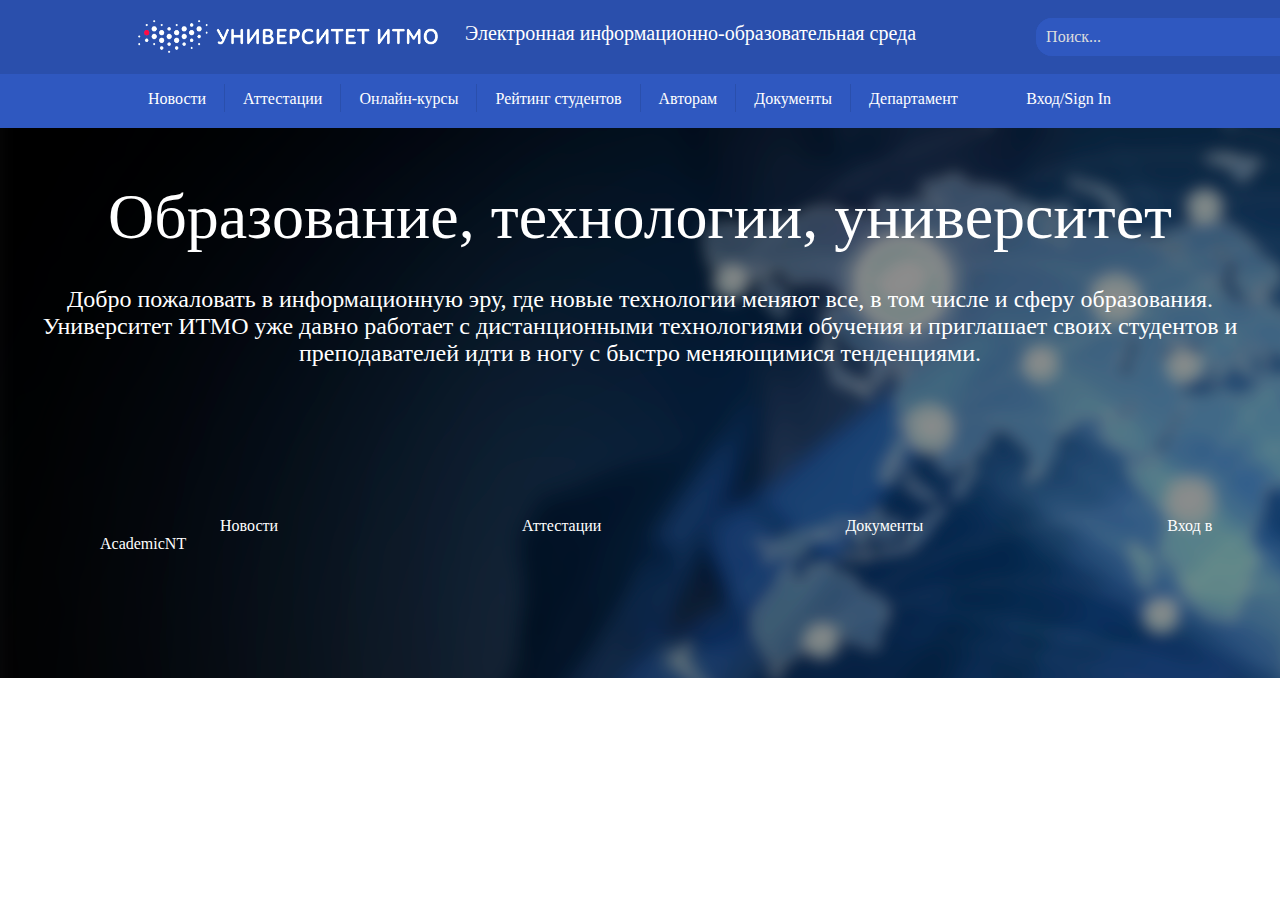
==== Task3/index.html @ 4b1503b2 "Task 3" ====
<!DOCTYPE html>
<html>
  <head>
    <meta charset="utf-8">
    <title>Задание 3</title>
    <link rel="stylesheet" href="styles.css">
  </head>
  <body>
    <!-- Два хедера -->
    <div class="firstHeader">
      <div id="logo" class="header">
        <a href="#"><img src="logo.png" id="logo"></a>
      </div>
      <div class="header">
        <p id ="firstheadline">Электронная информационно-образовательная среда</p>
      </div>
      <div class="header">
        <form id="formSearch" method="get">
        <input type="hidden" id="searchHidden">
        <input type="text" placeholder="Поиск..." id="search">
        </form>
      </div>
    </div>
    <div class="freeSpace"></div>
    <div class="secondHeader">
      <div>
        <ul>
          <li><a href="#" class="news">Новости</a></li>
          <div class="sep">&nbsp;</div>
          <li><a href="#">Аттестации</a></li>
          <div class="sep">&nbsp;</div>
          <li><a href="#">Онлайн-курсы</a></li>
          <div class="sep">&nbsp;</div>
          <li><a href="#">Рейтинг студентов</a></li>
          <div class="sep">&nbsp;</div>
          <li><a href="#">Авторам</a></li>
          <div class="sep">&nbsp;</div>
          <li><a href="#">Документы</a></li>
          <div class="sep">&nbsp;</div>
          <li><a href="#">Департамент</a></li>
        </ul>
      </div>
      <div id="signParagraph"><a href="#" style="color:white;" id="signText">Вход/Sign In</a></div>
    </div>
    <!-- Тело -->
    <div class="bodyOfSite">
      <div id="divMainHeadline"><a href="#" id="mainHeadline">Образование, технологии, университет</a></div>
      <div id="divMainText">Добро пожаловать в информационную эру, где новые технологии меняют все, в том числе и сферу образования. Университет ИТМО уже давно работает с дистанционными технологиями обучения и приглашает своих студентов и преподавателей идти в ногу с быстро меняющимися тенденциями.</div>
      <div class="break"></div>
      <div class="break"></div>
      <div class="icons">
        <a href="#">Новости</a>
        <a href="#">Аттестации</a>
        <a href="#">Документы</a>
        <a href="#">Вход в AcademicNT</a>
      </div>
    </div>

  </body>
</html>
---- Task3/styles.css ----
*{
	margin:0px;
	padding: 0px;
}

body{
	font-family: 'Segoe UI Regular';
}

.firstHeader{
	height: 73.6px;
	background-color: #2A4FAC;
}

@font-face {
	font-family: 'Segoe UI Regular';
	src: url('/fonts/SegoeUI.eot');
	src: url('SegoeUI.eot?#iefix') format('embedded-opentype'),
	url('/fonts/SegoeUI.woff') format('woff'),
	url('/fonts/SegoeUI.ttf') format('truetype');
	font-weight: normal;
	font-style: normal;
}

.header{
	float:left;
}

#logo{
	float:left;
	width: 300px;
	margin-left:69px;
	padding:10px 0;
	border:0;
}

#firstheadline{
	color:white;
	font-size: 20px;
	margin-left: 96px;
	text-decoration: none;
	padding:22px 0;
}

#formSearch{
	float:left;
	border-radius: 16px;
	margin-left:120px;
	background-color:#2f58c0;
	width:240px;
	margin-top: 18px;
}

#search{
	width:280px;
	background-color:#2f58c0;
	border:0;
	border-radius: 16px;
	height:38px;

}

#search[type="text"]::-webkit-input-placeholder {
	padding-left: 10px;
    color: #DDDDDD;
    font-family: 'Segoe UI Regular';
    font-size: 16px;

 } 

.secondHeader{
	background-color: #2F58C0;
	height:54.4px;
}

.secondHeader ul li {
	float: left;
	text-decoration: none;
	list-style: none;
	padding:16px 18px 16px 18px;
	left: 130px;

}

#signParagraph{
	float: right;
	padding:16px 18px 16px 18px;
	padding-right: 153px;
}

#signText{
	padding:16px;
}

.secondHeader a{
	text-decoration: none;
	color:white;
	text-align:center;
}

.secondHeader .news{
	margin-left: 130px;
}

.secondHeader .sep{
	float:left;
	display:inline-block;
	padding: 5.33333px 0px;
	width: 1px;
	height: 100%;
	background-color:#2A4FAC;
	margin-top: 10px;  
}

.bodyOfSite{
	height: 550px;
	background: url(background.png) no-repeat;
	font-family: 'Segoe UI Regular';
}
#mainHeadline{
	text-align: center;
	font-family: 'Segoe UI Regular';
	font-size: 64px;
	text-decoration: none;
	color:white;
}
#divMainHeadline{
	padding:32px;
	text-align: center;
	padding-top: 52px;
}
#mainText{
	text-decoration: none;
	color: white;
	font-size: 24px;

}
#divMainText{
	text-align: center;
	width: 1228px;
	margin:0 auto;
	color: white;
	font-size: 24px;
}
.break{
	width: 100%;
	height: 1px;
	margin:16px 0;
}
.icons a{
	text-decoration: none;
	font-size: 16px;
	color:white;
	padding:120px;
	text-align: center;

}
.icons{
	padding-left: 100px;
	padding-top: 100px;
}
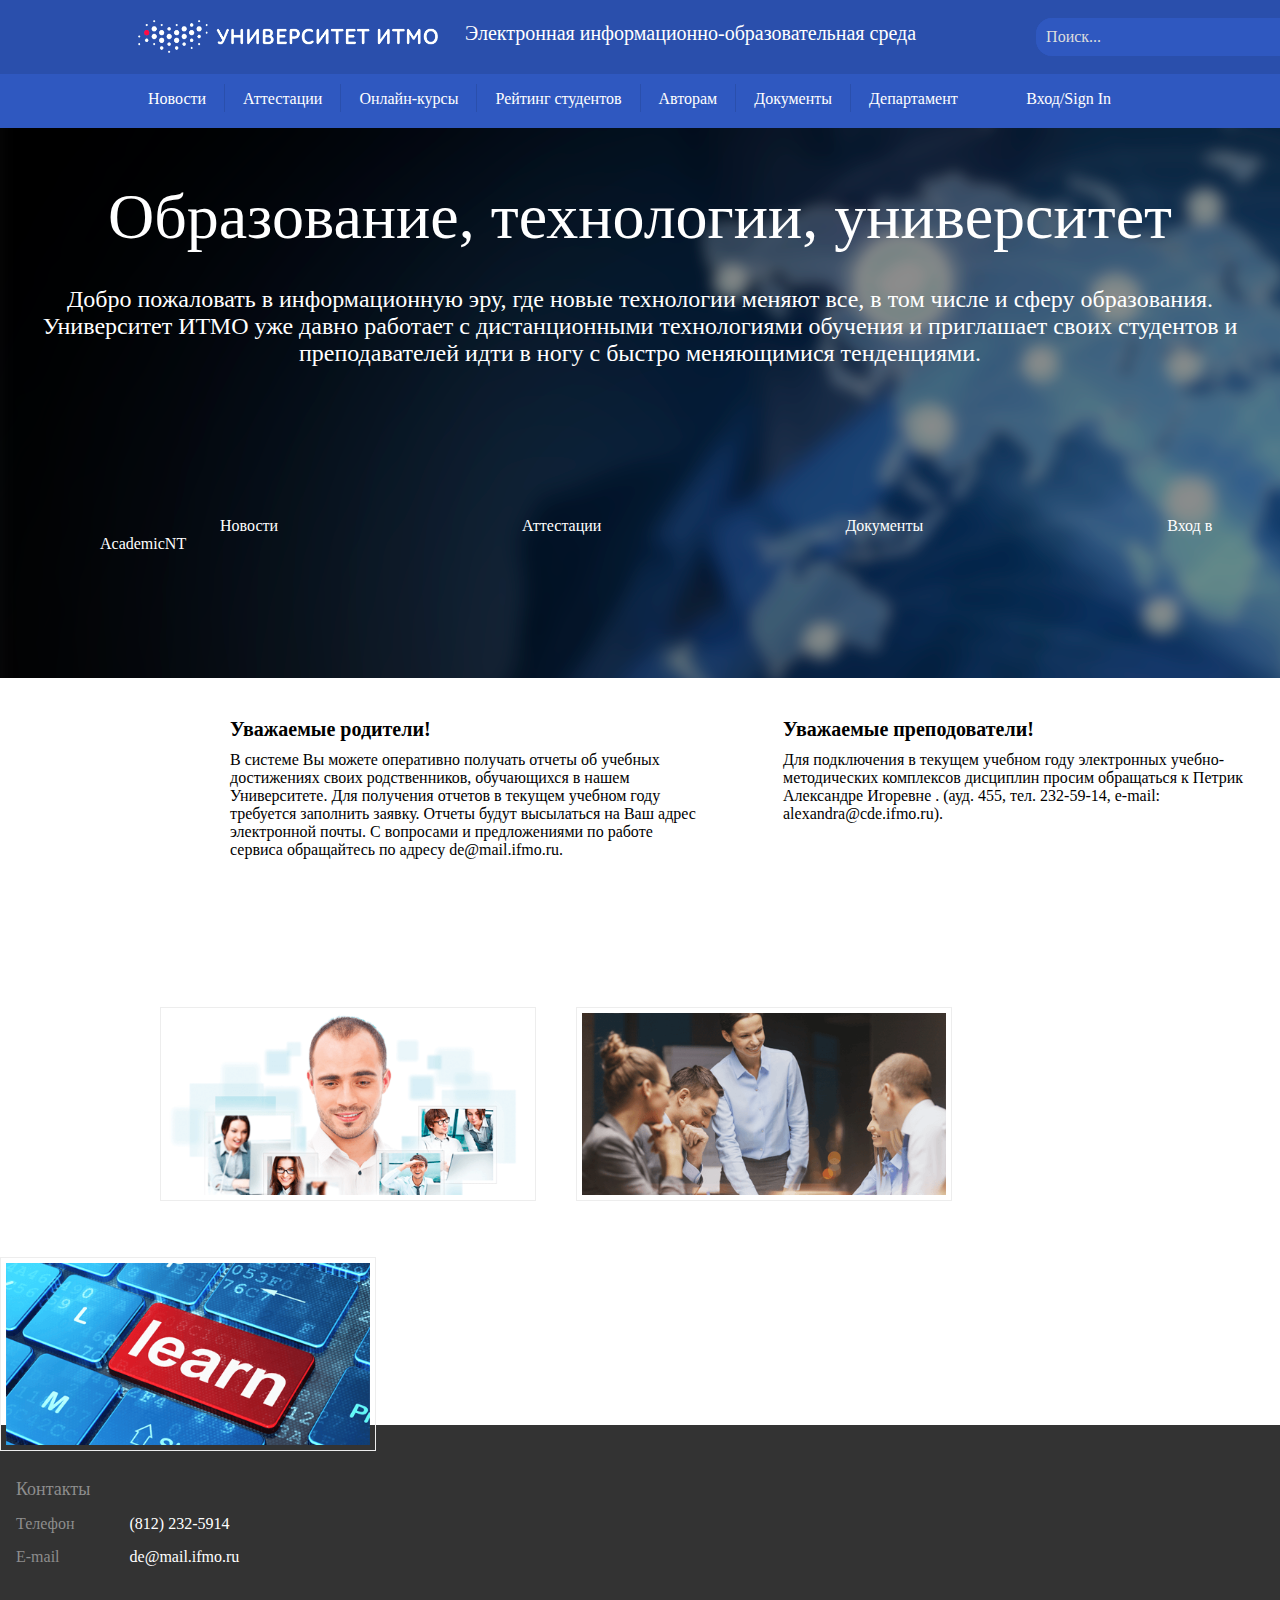
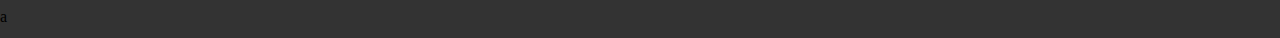
==== commit 4ad2fada: "updated third task" ====
--- a/Task3/index.html
+++ b/Task3/index.html
@@ -55,6 +55,35 @@
         <a href="#">Вход в AcademicNT</a>
       </div>
     </div>
-
+    <div class="textAfterIcons">
+      <div style="margin-left:230px" class="generalText">
+        <div id="parents">Уважаемые родители!</div>
+        <div id="parentsInfo">В системе Вы можете оперативно получать отчеты об учебных достижениях своих родственников, обучающихся в нашем Университете. Для получения отчетов в текущем учебном году требуется заполнить заявку. Отчеты будут высылаться на Ваш адрес электронной почты. С вопросами и предложениями по работе сервиса обращайтесь по адресу de@mail.ifmo.ru.</div>
+      </div>
+      <div class="generalText">
+        <div id="parents">Уважаемые преподователи!</div>
+        <div id="parentsInfo">Для подключения в текущем учебном году электронных учебно-методических комплексов дисциплин просим обращаться к Петрик Александре Игоревне . (ауд. 455, тел. 232-59-14, e-mail: alexandra@cde.ifmo.ru).</div>
+      </div>      
+    </div>
+    <div class="break2"></div>
+    <div class="imageList">
+      <div style="margin-left: 160px;" class="imageDiv"><img src="1.png" class="image"></div>
+      <div class="imageDiv"><img src="2.png" class="image"></div>
+      <div class="imageDiv"><img src="3.png" class="image"></div>
+    </div>
+    <div class="break"></div>
+    <div class="break"></div>
+    <div class="footer">
+      <div class="contacts" >
+        <div style="font-size: 18px;color:#8d8d8d;">Контакты</div>
+        <div style="float:left;font-size: 16px;color:#8d8d8d;margin:15px 40px 15px 0px;">Телефон</div>
+        <div style="float:left;font-size: 16px;color:white;margin: 15px">(812) 232-5914</div>
+        <div style="float:left;font-size: 16px;color:#8d8d8d;margin:0px 70px 15px 0px; ">E-mail</div>
+        <div style="float:left;font-size: 16px;color:white;"> de@mail.ifmo.ru</div>
+      </div>
+      <div class="block">
+        a
+      </div>
+    </div>
   </body>
 </html>--- a/Task3/styles.css
+++ b/Task3/styles.css
@@ -158,4 +158,55 @@
 .icons{
 	padding-left: 100px;
 	padding-top: 100px;
-}+}
+.textAfterIcons{
+	height:230px;
+	float:left;
+	width:1519px;
+}
+#parents{
+	color:black;
+	font-size: 20px;
+	margin-bottom: 10px;
+	font-weight: 600;
+}
+#parentsInfo{
+	color:black;
+	font-size:16px;
+}
+.generalText{
+	float:left;
+	width:473px;
+	margin:40px;
+
+}
+.break2{
+	width: 100%;
+	height: 1px;
+	margin:150px 0;
+}
+.imageList{
+	height:396px;
+}
+.image{
+	width:364px;
+	float:left;
+	margin:28px auto;
+	margin-right: 40px;
+	border: 1px solid #ededed;
+	padding:5px;
+}
+.imageDiv{
+	padding: :100px;
+}
+.footer{
+	height:213px;
+	background-color: #333333;
+
+}
+.contacts{
+	height:167px;
+	width:258px;
+	padding-top:16px;
+	padding-left:16px;
+}
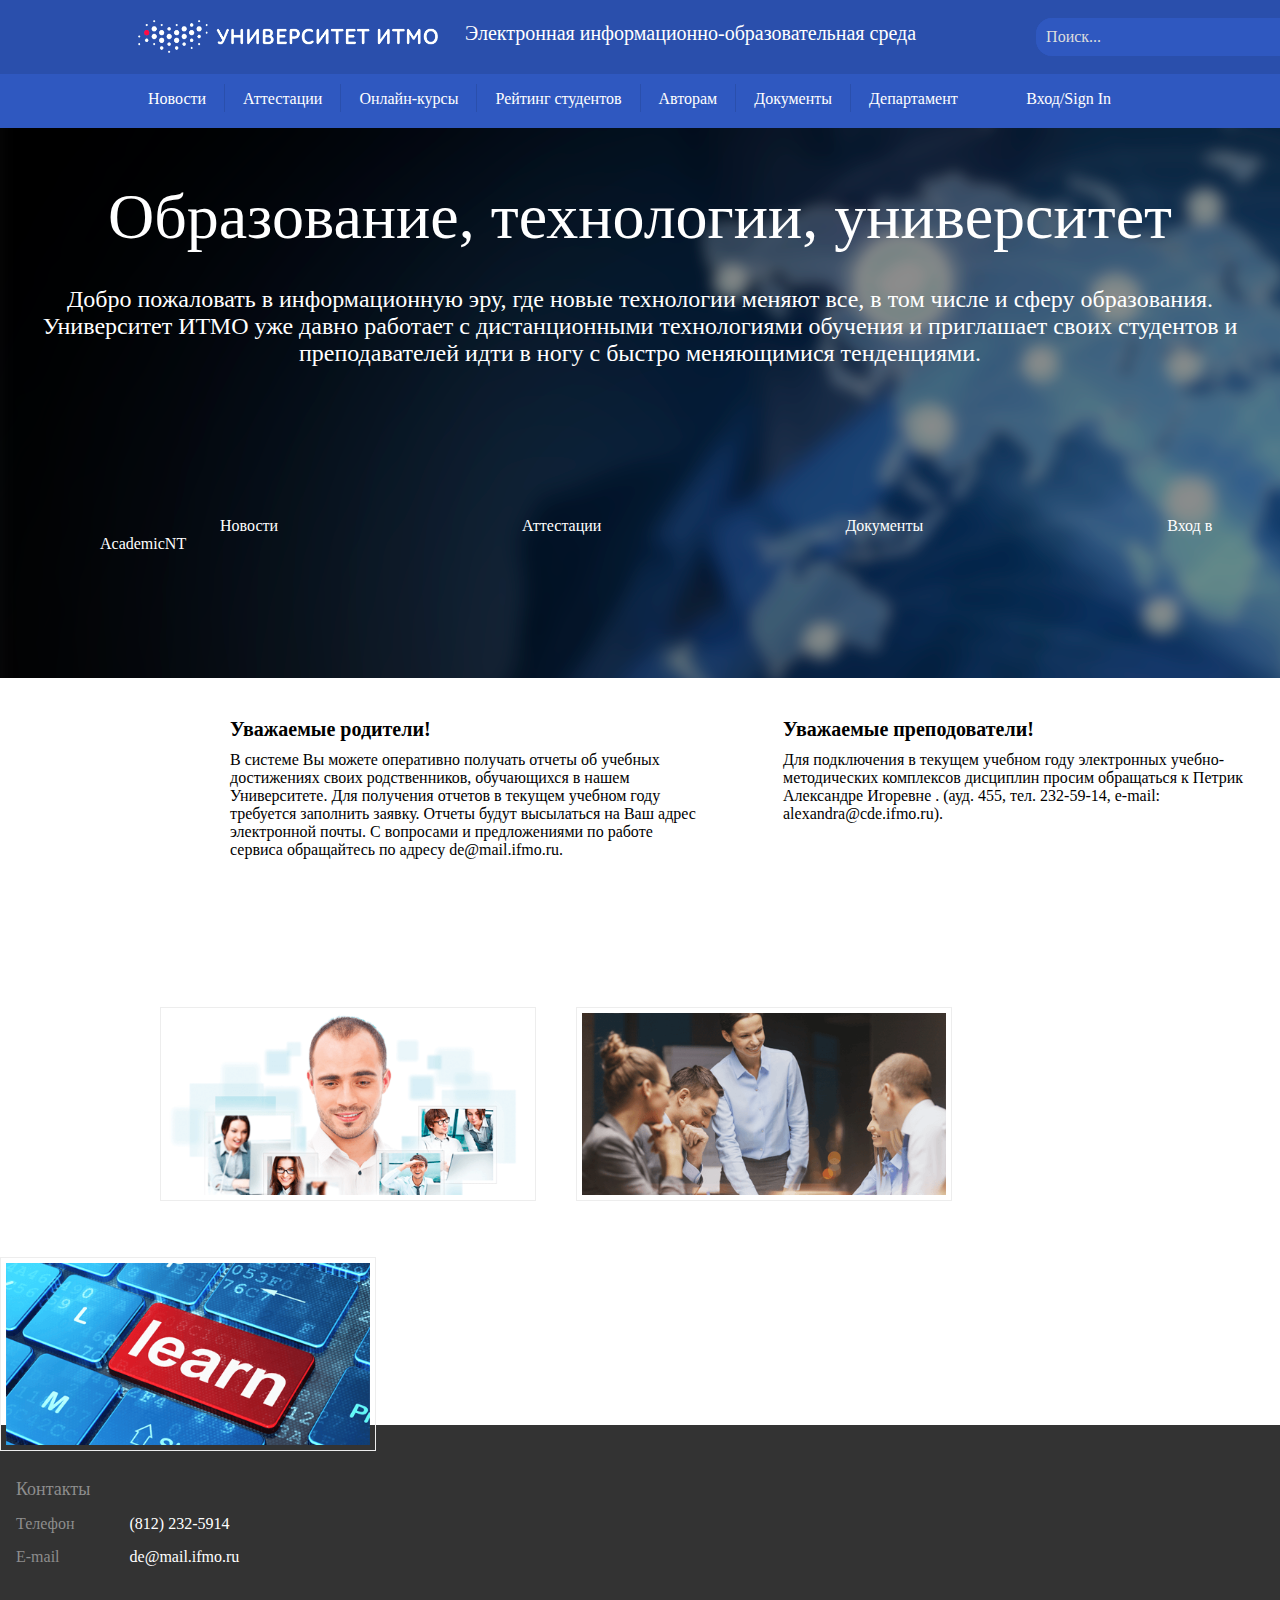
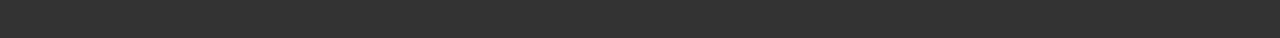
==== commit 21588d12: "fifth task" ====
--- a/Task3/index.html
+++ b/Task3/index.html
@@ -81,8 +81,12 @@
         <div style="float:left;font-size: 16px;color:#8d8d8d;margin:0px 70px 15px 0px; ">E-mail</div>
         <div style="float:left;font-size: 16px;color:white;"> de@mail.ifmo.ru</div>
       </div>
+        <div>
+          
+        </div>
+        <div></div>
       <div class="block">
-        a
+        
       </div>
     </div>
   </body>
